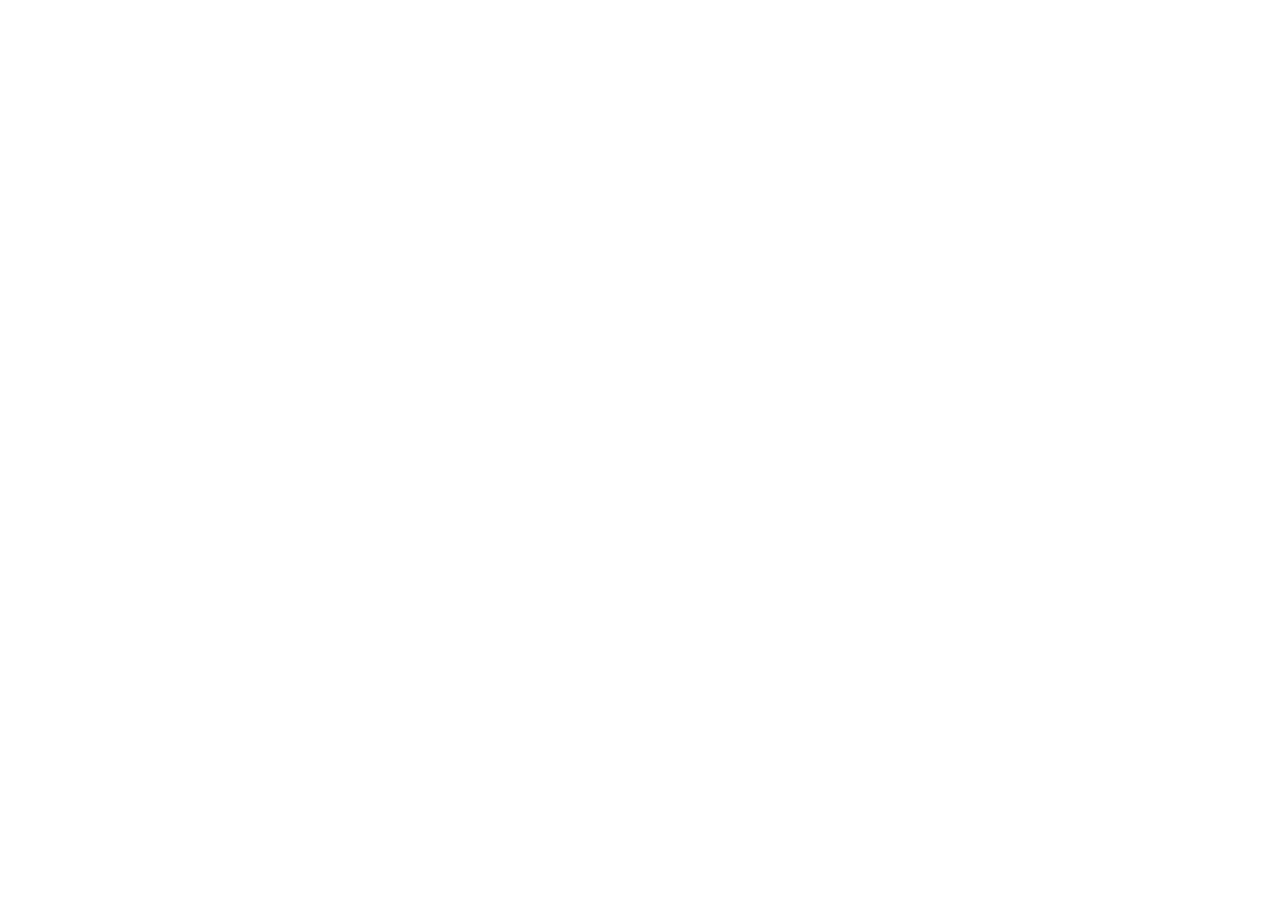
==== index.html @ e987ba76 "init" ====
<!doctype html>
<html lang="en">
<head>
    <meta charset="UTF-8">
    <meta name="viewport"
          content="width=device-width, user-scalable=no, initial-scale=1.0, maximum-scale=1.0, minimum-scale=1.0">
    <meta http-equiv="X-UA-Compatible" content="ie=edge">
    <title>Document</title>
</head>
<body>
<script src="index.js" type="module"></script>
</body>
</html>
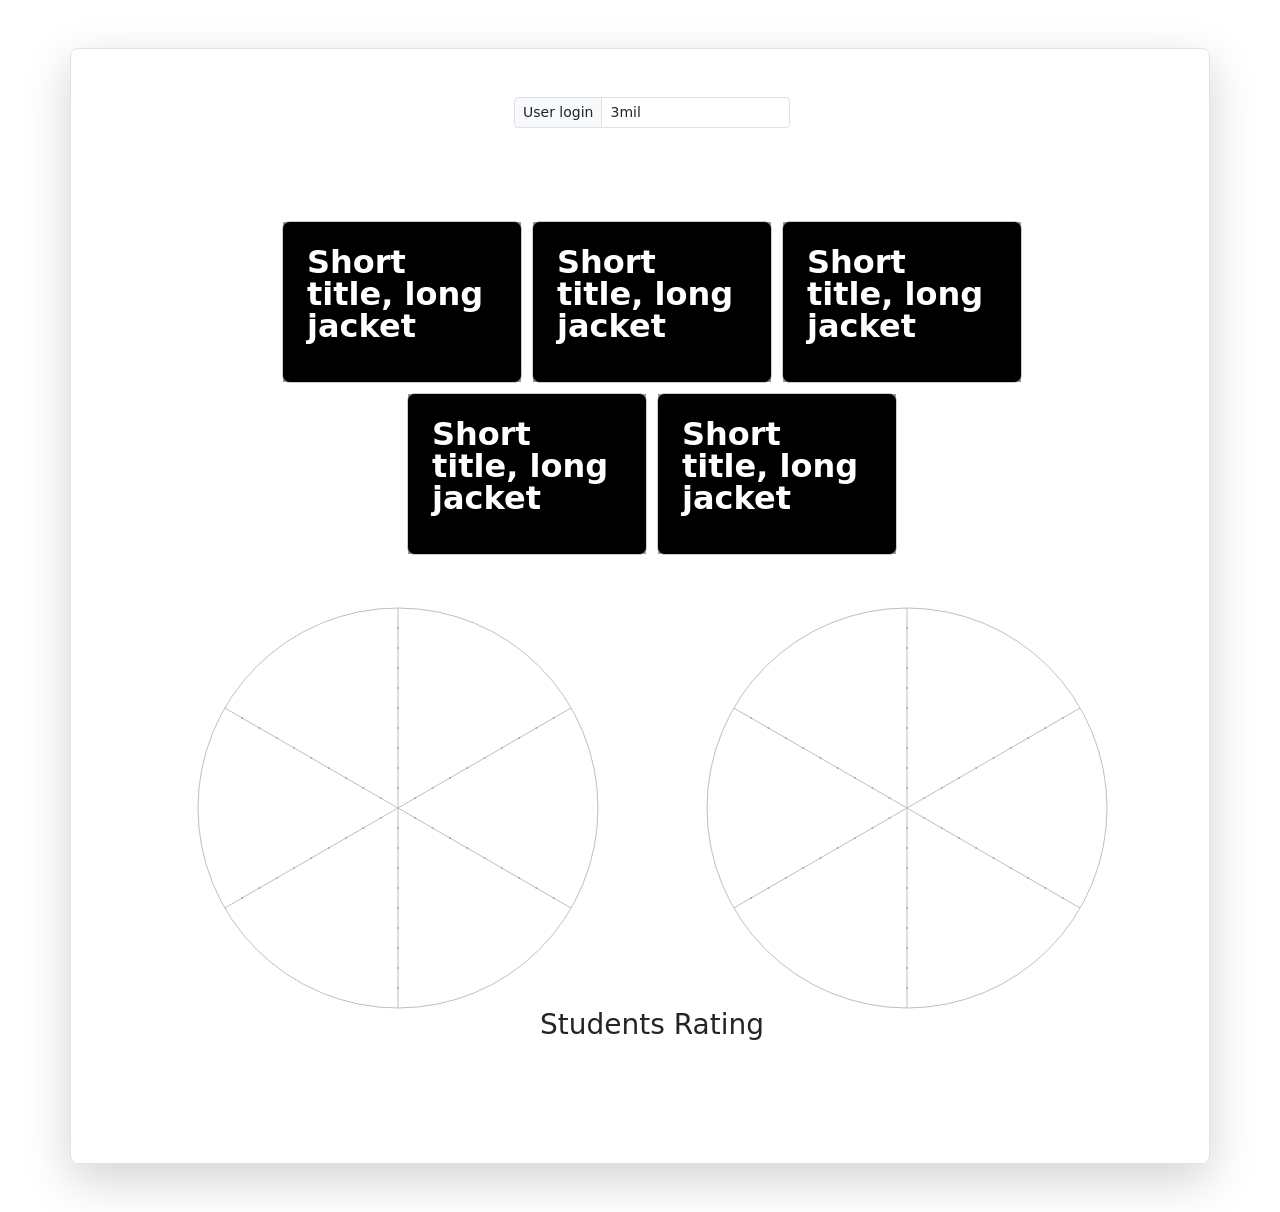
==== commit 866f3eec: "last" ====
--- a/index.html
+++ b/index.html
@@ -5,9 +5,74 @@
     <meta name="viewport"
           content="width=device-width, user-scalable=no, initial-scale=1.0, maximum-scale=1.0, minimum-scale=1.0">
     <meta http-equiv="X-UA-Compatible" content="ie=edge">
+    <!-- CSS only -->
+    <link href="https://cdn.jsdelivr.net/npm/bootstrap@5.1.3/dist/css/bootstrap.min.css" rel="stylesheet"
+          integrity="sha384-1BmE4kWBq78iYhFldvKuhfTAU6auU8tT94WrHftjDbrCEXSU1oBoqyl2QvZ6jIW3" crossorigin="anonymous">
+    <link rel="stylesheet" href="style.css">
     <title>Document</title>
 </head>
 <body>
+
+<div class="container my-5">
+    <div class="row p-4 pb-0 pe-lg-0 pt-lg-5 align-items-center rounded-3 border shadow-lg justify-content-center">
+        <div class="justify-content-md-center col col-lg-2 input-group input-group-sm mb-3 center" style="width: 300px">
+            <span class="input-group-text" id="inputGroup-sizing-sm">User login</span>
+            <input value="3mil" type="text" class="form-control" aria-label="Sizing example input"
+                   aria-describedby="inputGroup-sizing-sm">
+        </div>
+        <div class="text-center">
+            <h3 id="userLogin"></h3>
+            <h3 id="userId"></h3>
+        </div>
+        <div class="p-lg-5 pt-lg-3" id="main">
+            <div class="container px-4 py-5" id="custom-cards">
+                <div class="d-flex align-items-stretch g-4 " style="flex-wrap: wrap; justify-content: center">
+                    <div class="card"
+                         style="background-image: url('https://images.unsplash.com/photo-1543966888-7c1dc482a810?ixlib=rb-1.2.1&ixid=MnwxMjA3fDB8MHxwaG90by1wYWdlfHx8fGVufDB8fHx8&auto=format&fit=crop&w=1506&q=80');">
+                        <div class="p-4 pb-3 text-white text-shadow-1" style="height: 100%;">
+                            <h2 class="mb-4 display-7 lh-1 fw-bold">Short title, long jacket</h2>
+                        </div>
+                    </div>
+                    <div class="card"
+                         style="background-image: url('https://images.unsplash.com/photo-1523800503107-5bc3ba2a6f81?ixlib=rb-1.2.1&ixid=MnwxMjA3fDB8MHxwaG90by1wYWdlfHx8fGVufDB8fHx8&auto=format&fit=crop&w=880&q=80');">
+                        <div class="p-4 pb-3 text-white text-shadow-1" style="height: 100%;">
+                            <h2 class=" mb-4 display-7 lh-1 fw-bold">Short title, long jacket</h2>
+                        </div>
+                    </div>
+                    <div class="card"
+                         style="background-image: url('https://images.unsplash.com/photo-1460925895917-afdab827c52f?ixlib=rb-1.2.1&ixid=MnwxMjA3fDB8MHxwaG90by1wYWdlfHx8fGVufDB8fHx8&auto=format&fit=crop&w=1415&q=80');">
+                        <div class="p-4 pb-3 text-white text-shadow-1" style="height: 100%;">
+                            <h2 class=" mb-4 display-7 lh-1 fw-bold">Short title, long jacket</h2>
+                        </div>
+                    </div>
+                    <div class="card"
+                         style="background-image: url('https://images.unsplash.com/photo-1550439062-609e1531270e?ixlib=rb-1.2.1&ixid=MnwxMjA3fDB8MHxwaG90by1wYWdlfHx8fGVufDB8fHx8&auto=format&fit=crop&w=1470&q=80');">
+                        <div class="p-4 pb-3 text-white text-shadow-1" style="height: 100%;">
+                            <h2 class=" mb-4 display-7 lh-1 fw-bold">Short title, long jacket</h2>
+                        </div>
+                    </div>
+                    <div class="card"
+                         style="background-image: url('https://images.unsplash.com/photo-1592991538534-00972b6f59ab?ixlib=rb-1.2.1&ixid=MnwxMjA3fDB8MHxwaG90by1wYWdlfHx8fGVufDB8fHx8&auto=format&fit=crop&w=1470&q=80');">
+                        <div class="p-4 pb-3 text-white text-shadow-1" style="height: 100%;">
+                            <h2 class=" mb-4 display-7 lh-1 fw-bold">Short title, long jacket</h2>
+                        </div>
+                    </div>
+
+                </div>
+            </div>
+
+            <div id="circleContainer"></div>
+            <h3 class="text-center">Students Rating</h3>
+            <div id="studentsRatingContainer">
+            </div>
+        </div>
+    </div>
+</div>
+
+<!-- JavaScript Bundle with Popper -->
+<script src="https://cdn.jsdelivr.net/npm/bootstrap@5.1.3/dist/js/bootstrap.bundle.min.js"
+        integrity="sha384-ka7Sk0Gln4gmtz2MlQnikT1wXgYsOg+OMhuP+IlRH9sENBO0LRn5q+8nbTov4+1p"
+        crossorigin="anonymous"></script>
 <script src="index.js" type="module"></script>
 </body>
 </html>
--- a/style.css
+++ b/style.css
@@ -0,0 +1,105 @@
+:root {
+    --cardWidth: 240px;
+    --cardHeight: 280px;
+    --cardMargin: 5px;
+}
+
+.rating {
+    width: 550px;
+    height: 400px;
+    overflow: scroll;
+}
+
+.circleChart {
+    width: 400px;
+    height: 400px;
+}
+
+.card {
+    width: var(--cardWidth);
+    margin: var(--cardMargin);
+    border: 1px solid #ccc;
+    border-radius: 8px;
+    box-sizing: border-box;
+    background: #000000 no-repeat center;
+    background-size: cover;
+}
+
+.card div {
+    background-color: rgba(0, 0, 0, 0.4); /* Black w/opacity/see-through */
+}
+
+#spinner {
+    animation: rotator 1.4s linear infinite;
+}
+
+.show {
+    display: block;
+}
+
+.hide {
+    display: none;
+}
+
+@keyframes rotator {
+    0% {
+        transform: rotate(0deg);
+    }
+    100% {
+        transform: rotate(270deg);
+    }
+}
+
+.path {
+    stroke-dasharray: 187;
+    stroke-dashoffset: 0;
+    transform-origin: center;
+    animation: dash 1.4s ease-in-out infinite, colors 5.6s ease-in-out infinite;
+}
+
+@keyframes colors {
+    0% {
+        stroke: #4285f4;
+    }
+    25% {
+        stroke: #de3e35;
+    }
+    50% {
+        stroke: #f7c223;
+    }
+    75% {
+        stroke: #1b9a59;
+    }
+    100% {
+        stroke: #4285f4;
+    }
+}
+
+@keyframes dash {
+    0% {
+        stroke-dashoffset: 187;
+    }
+    50% {
+        stroke-dashoffset: 46.75;
+        transform: rotate(135deg);
+    }
+    100% {
+        stroke-dashoffset: 187;
+        transform: rotate(450deg);
+    }
+}
+
+#circleContainer {
+    display: flex;
+    justify-content: space-around;
+}
+
+#studentsRatingContainer {
+    display: flex;
+    flex-wrap: wrap;
+    justify-content: center;
+}
+
+.bar:hover {
+    fill: red !important;
+}
